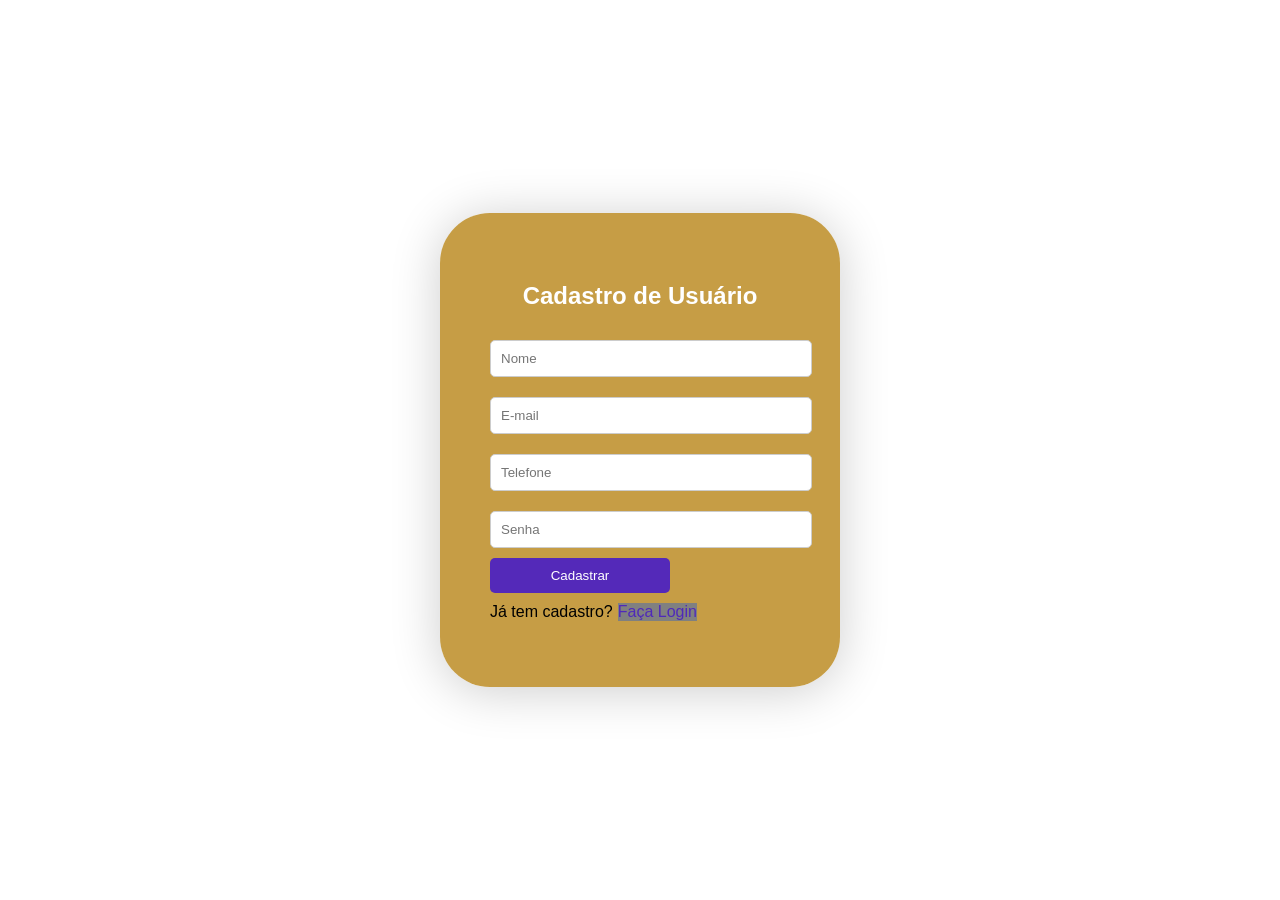
==== LOGIN/cadastro.html @ e1b5f7fc "Criação das telas de cadastro e login" ====
<!DOCTYPE html>
<html lang="pt-BR">
<head>
    <meta charset="UTF-8">
    <meta name="viewport" content="width=device-width, initial-scale=1.0">
    <title>Controle de Estoques</title>
    <link rel="stylesheet" href="style.css">
  
</head>
<body>
  <div class="login-container">
    <h2>Cadastro de Usuário</h2>
    <form onsubmit="mostrarDados(event)">
        <input type="text" id="Nome" placeholder="Nome" required>
        <input type="text" id="E-mail" placeholder="E-mail" required>
        <input type="text" id="Telefone" placeholder="Telefone" required>
        <input type="password" id="Senha" placeholder="Senha" required>

        <button type="button" onclick="window.location.href='login.html'">
    Cadastrar
</button>
        <p class="login-link">
            Já tem cadastro?
           <button type="button" onclick="window.location.href='login.html'">
            Faça Login
           </button>
        </p>
    </form>
  </div>
  
  </body>


</html>
---- LOGIN/style.css ----
body {
    font-family: Arial, sans-serif;
    background-image:none;
    background-size: cover;
    background-position: center;
    display: flex;
    justify-content: center;
    align-items: center;
    height: 100vh;
    margin: 0;
}

.login-container {
    background: rgba(182, 130, 17, 0.781);
    padding: 50px;
    border-radius: 50px;
    box-shadow: 0px 4px 50px rgba(0, 0, 0, 0.2);
    width: 300px;
}

.login-container h2 {
    text-align: center;
    color: white;
    margin-bottom: 20px;
    font-family: Arial, sans-serif;
}

.login-container input {
    width: 100%;
    padding: 10px;
    margin: 10px 0;
    border: 1px solid #ccc;
    border-radius: 5px;
}

.login-container button {
    width: 60%;
    padding: 10px;
    background: #5429b9;
    color: #fff;
    border: none;
    border-radius: 5px;
    cursor: pointer;
}

.login-container button:hover {
    background: #1f6391;
}

/* Link para login */
.login-link {
    display: flex;
    align-items: center;
    gap: 5px;
    margin-top: 10px;
}

.login-link button {
    width: auto;
    padding: 0;
    background: grey;
    color: #3729b9;
    border: none;
    border-radius: 0;
    cursor: pointer;
    font-size: inherit;
}

.login-link button:hover {
    background: grey;
    color: #1f6391;
    text-decoration: underline;
}
.login-link {
    display: flex;
    align-items: center;
    gap: 5px;
    margin-top: 10px;
}

.login-link button {
    width: auto;
    padding: 0;
    background: grey;
    color: #4f29b9;
    border: none;
    border-radius: 0;
    cursor: pointer;
    font-size: inherit;
}

.login-link button:hover {
    background: grey;
    color: white;
    text-decoration: underline;
}
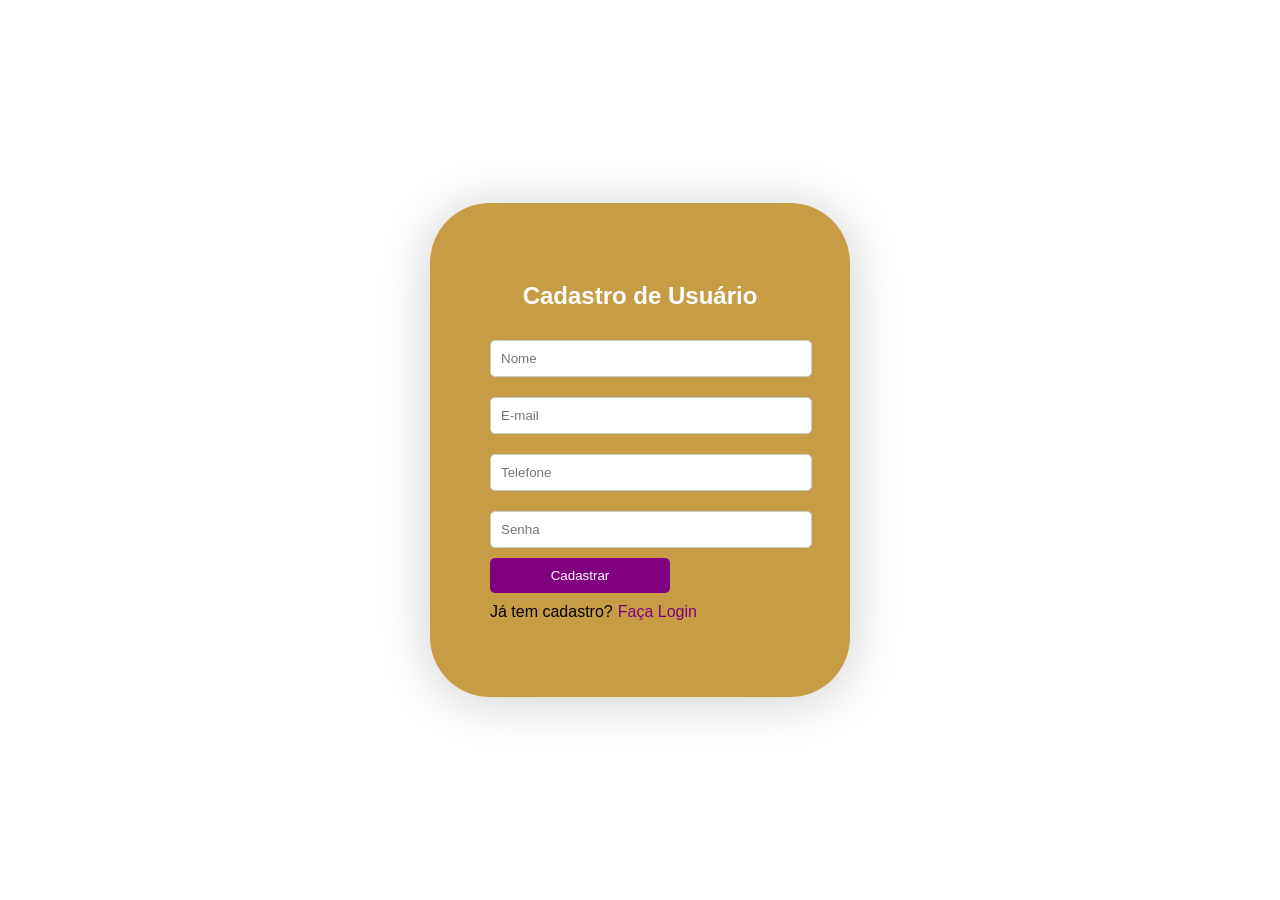
==== commit bdbf6d8b: "Change button redirect from login.html to index.html" ====
--- a/LOGIN/cadastro.html
+++ b/LOGIN/cadastro.html
@@ -16,7 +16,7 @@
         <input type="text" id="Telefone" placeholder="Telefone" required>
         <input type="password" id="Senha" placeholder="Senha" required>
 
-        <button type="button" onclick="window.location.href='login.html'">
+        <button type="button" onclick="window.location.href='index.html'">
     Cadastrar
 </button>
         <p class="login-link">
@@ -31,4 +31,4 @@
   </body>
 
 
-</html>+</html>
--- a/LOGIN/style.css
+++ b/LOGIN/style.css
@@ -12,8 +12,9 @@
 
 .login-container {
     background: rgba(182, 130, 17, 0.781);
-    padding: 50px;
-    border-radius: 50px;
+    padding: 60px;
+    padding-right: 60px;
+    border-radius: 60px;
     box-shadow: 0px 4px 50px rgba(0, 0, 0, 0.2);
     width: 300px;
 }
@@ -36,7 +37,7 @@
 .login-container button {
     width: 60%;
     padding: 10px;
-    background: #5429b9;
+    background: purple  ;
     color: #fff;
     border: none;
     border-radius: 5px;
@@ -59,7 +60,7 @@
     width: auto;
     padding: 0;
     background: grey;
-    color: #3729b9;
+    color: purple;    
     border: none;
     border-radius: 0;
     cursor: pointer;
@@ -81,8 +82,8 @@
 .login-link button {
     width: auto;
     padding: 0;
-    background: grey;
-    color: #4f29b9;
+    background: none;
+    color: none;
     border: none;
     border-radius: 0;
     cursor: pointer;
@@ -90,7 +91,7 @@
 }
 
 .login-link button:hover {
-    background: grey;
+    background:none;
     color: white;
     text-decoration: underline;
 }
